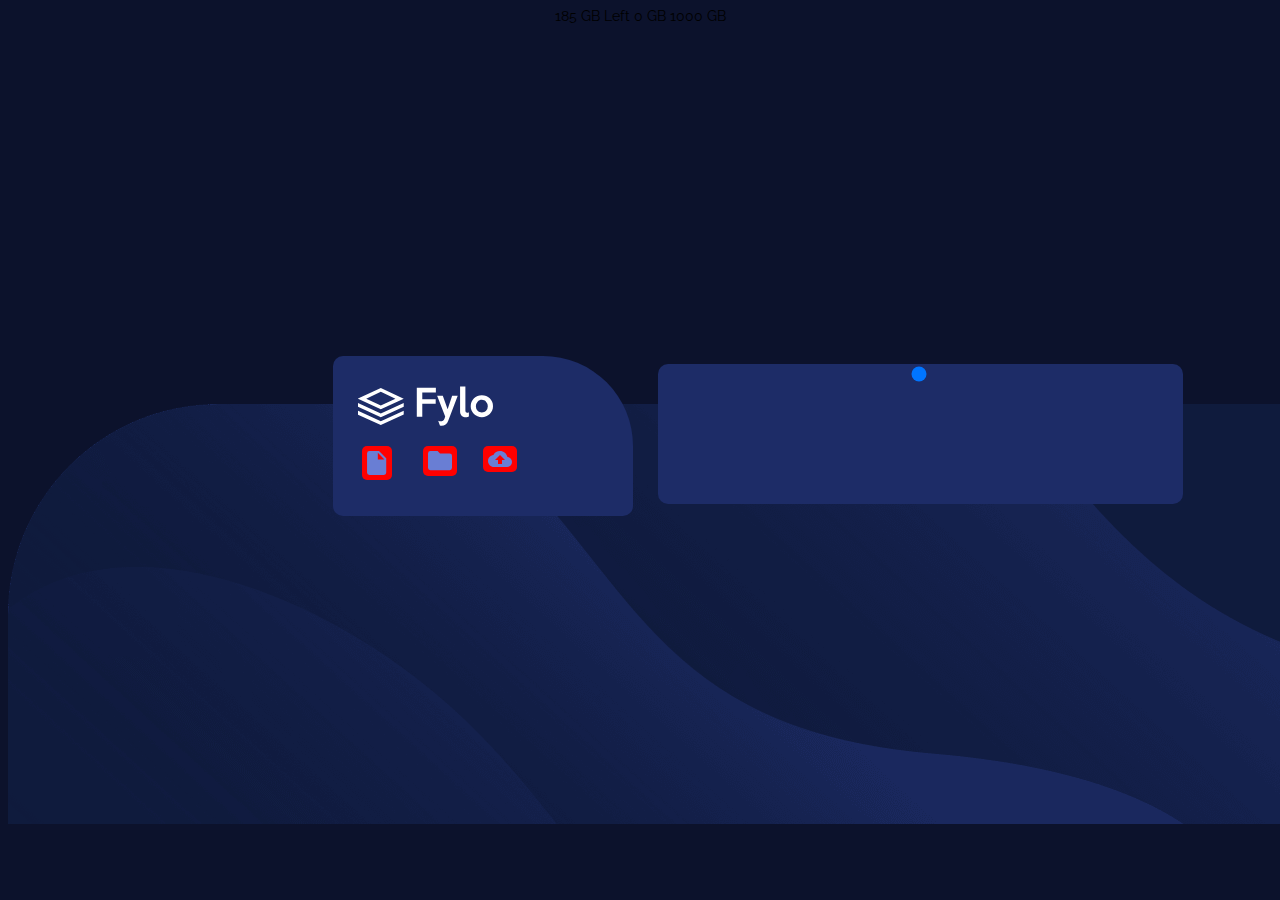
==== index.html @ a9492d55 "Initial commit" ====
<!DOCTYPE html>
<html lang="en">
<head>
  <meta charset="UTF-8">
  <meta name="viewport" content="width=device-width, initial-scale=1.0"> <!-- displays site properly based on user's device -->

  <link rel="icon" type="image/png" sizes="32x32" href="images/favicon-32x32.png">

  <title>Frontend Mentor | Fylo data storage component</title>
  <link rel="stylesheet" href="styles.css">
  <link href="https://fonts.googleapis.com/css2?family=Raleway:wght@400;700&display=swap" rel="stylesheet">

</head>
<body>



  185 GB Left

  0 GB
  1000 GB
  <div class="background-img">
    <div class="flyo">
    <img class="logo" src="images/logo.svg" alt="flyo-logo">
    <img class="doc"src="images/document.svg" alt="flyo-doc">
    <img class="folder"src="images/folder.svg" alt="flyo-folder">
    <img class="upload"src="images/upload.svg" alt="flyo-upload">
    </div>
    <div class="rectangle">
      <div class="slider">
        <input type="range" min="0" max="1000" value="815" id="slider">
      </div>

    <!-- <p>You’ve used <strong>815 GB</strong> of your storage</p> -->
    <div class="balance">

    </div>
    </div>
    <img src="images/background.png" alt="desktop-background">
  </div>
  <div class="attribution">
    Challenge by <a href="https://www.frontendmentor.io?ref=challenge" target="_blank">Frontend Mentor</a>.
    Coded by <a href="#">Your Name Here</a>.
  </div>
</body>
</html>
---- styles.css ----
body{
  background-color: hsl(229, 57%, 11%);
  font-size: 14px;
  font-family: 'Raleway', sans-serif;
  text-align: center;
}
p{
  padding:30px;
  padding-right: 250px;
  color: white;
  font-size: 14px;
}


.balance{
  color: hsl(243, 100%, 93%);
  height: 100px;
  width:100px;
  border-radius: 5px;
  position: relative;

}

.background-img{
  background-size: contain;
  position: relative;
  height: 100%;
  width:100%;
  text-align: center;
  top:80px;
}
.doc{
  padding: 5px;
  border-radius: 5px;
  background-color: red;
  background-size: 15px;
  border:10px;

  position: absolute;
  left: 29px;
  top:90px;

}
.folder{
  padding: 5px;
  border-radius: 5px;
  background-color: red;
  background-size: 15px;
  position: absolute;
  left :90px;
  top:90px;

}
.upload{
  padding: 5px;
  border-radius: 5px;
  background-color: red;
  background-size: 15px;
  position: absolute;
  left:150px;
  top:90px;
}
.flyo{
  background-color: hsl(228, 56%, 26%);;
  width:300px;
  height: 160px;
  position: relative;
  top:252px;
  left:325px;
  border-radius: 10px 90px 10px 10px;
}
.logo{
  position: absolute;
  left:25px;
  top:30px;
}
.rectangle{
  background-color:  hsl(228, 56%, 26%);
  width:525px;
  height:140px;
  position:relative;
  top:100px;
  left:650px;
  border-radius: 10px;
}
#slider{
width: 10px;
}
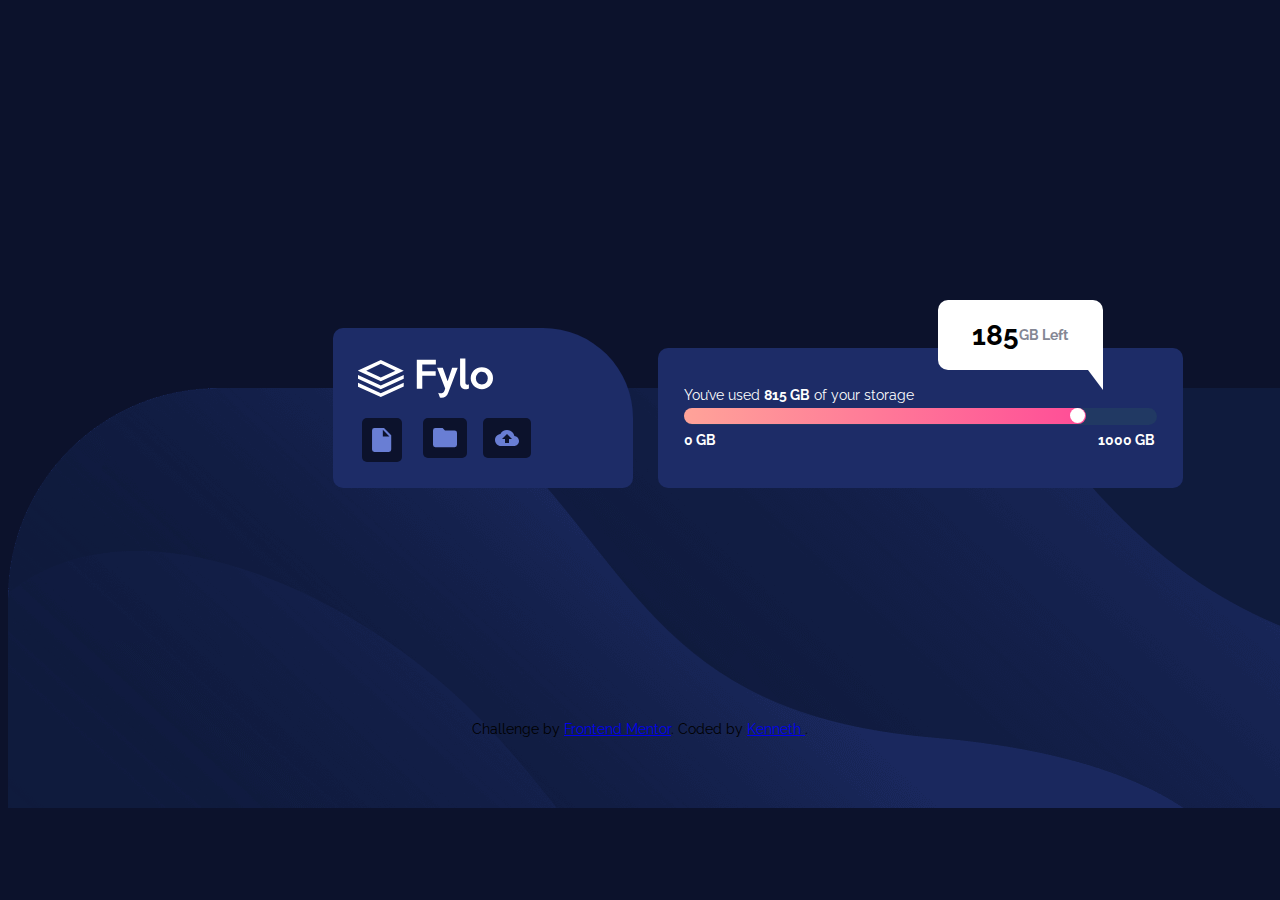
==== commit 2f8ad619: "final version of flyo project" ====
--- a/index.html
+++ b/index.html
@@ -13,12 +13,6 @@
 </head>
 <body>
 
-
-
-  185 GB Left
-
-  0 GB
-  1000 GB
   <div class="background-img">
     <div class="flyo">
     <img class="logo" src="images/logo.svg" alt="flyo-logo">
@@ -27,11 +21,26 @@
     <img class="upload"src="images/upload.svg" alt="flyo-upload">
     </div>
     <div class="rectangle">
+      <div class="call">
+      <h1>185</h1> <p style="color:hsl(229, 7%, 55%);"><strong> GB Left</strong></p>
+<div class="call-out">
+
+</div>
+      </div>
+      <p id="usage"> You’ve used <strong>815 GB</strong> of your storage</p>
       <div class="slider">
-        <input type="range" min="0" max="1000" value="815" id="slider">
+        <div class="slider-progress">
+        <div class="slider-ball">
+
+        </div>
+        </div>
+        <div class="range">
+          <p><strong>0 GB</strong></p>
+          <p><strong>1000 GB</strong></p>
+        </div>
       </div>
 
-    <!-- <p>You’ve used <strong>815 GB</strong> of your storage</p> -->
+
     <div class="balance">
 
     </div>
@@ -40,7 +49,7 @@
   </div>
   <div class="attribution">
     Challenge by <a href="https://www.frontendmentor.io?ref=challenge" target="_blank">Frontend Mentor</a>.
-    Coded by <a href="#">Your Name Here</a>.
+    Coded by <a href="https://github.com/Kenmw">Kenneth </a>.
   </div>
 </body>
 </html>
--- a/styles.css
+++ b/styles.css
@@ -1,88 +1,166 @@
-body{
+body {
   background-color: hsl(229, 57%, 11%);
   font-size: 14px;
   font-family: 'Raleway', sans-serif;
   text-align: center;
 }
-p{
-  padding:30px;
-  padding-right: 250px;
+
+p {
+  /* padding:30px; */
+  padding-right: 2px;
   color: white;
   font-size: 14px;
 }
 
+.attribution {
+  position: relative;
+  bottom: 10px;
+}
 
-.balance{
+.balance {
   color: hsl(243, 100%, 93%);
   height: 100px;
-  width:100px;
+  width: 100px;
   border-radius: 5px;
   position: relative;
-
 }
 
-.background-img{
+.background-img {
   background-size: contain;
   position: relative;
   height: 100%;
-  width:100%;
+  width: 100%;
   text-align: center;
-  top:80px;
+  top: 80px;
 }
-.doc{
-  padding: 5px;
+
+.call {
+  position: absolute;
+  width: 165px;
+  left: 280px;
+  bottom: 118px;
+  border-radius: 10px 10px 0;
+  height: 70px;
+  background-color: white;
+  justify-content: center;
+  align-items: center;
+  display: flex;
+}
+
+.call>p {
+  color: black;
+}
+
+.call-out {
+  border-bottom: 40px solid transparent;
+  border-right: 30px solid white;
+  content: " ";
+  margin-left: 135px;
+  margin-top: 70px;
+  position: absolute;
+}
+
+.doc {
+  padding: 10px;
   border-radius: 5px;
-  background-color: red;
+  background-color: hsl(229, 57%, 11%);
   background-size: 15px;
-  border:10px;
-
+  border: 10px;
   position: absolute;
   left: 29px;
-  top:90px;
+  top: 90px;
+}
 
-}
-.folder{
-  padding: 5px;
+.folder {
+  padding: 10px;
   border-radius: 5px;
-  background-color: red;
+  background-color: hsl(229, 57%, 11%);
   background-size: 15px;
   position: absolute;
-  left :90px;
-  top:90px;
+  left: 90px;
+  top: 90px;
+}
 
-}
-.upload{
-  padding: 5px;
+.upload {
+  padding: 12px;
   border-radius: 5px;
-  background-color: red;
+  background-color: hsl(229, 57%, 11%);
   background-size: 15px;
   position: absolute;
-  left:150px;
-  top:90px;
+  left: 150px;
+  top: 90px;
 }
-.flyo{
-  background-color: hsl(228, 56%, 26%);;
-  width:300px;
+
+.flyo {
+  background-color: hsl(228, 56%, 26%);
+  ;
+  width: 300px;
   height: 160px;
   position: relative;
-  top:252px;
-  left:325px;
+  top: 240px;
+  left: 325px;
   border-radius: 10px 90px 10px 10px;
 }
-.logo{
+
+.logo {
   position: absolute;
-  left:25px;
-  top:30px;
+  left: 25px;
+  top: 30px;
 }
-.rectangle{
-  background-color:  hsl(228, 56%, 26%);
-  width:525px;
-  height:140px;
-  position:relative;
-  top:100px;
-  left:650px;
+
+.rectangle {
+  background-color: hsl(228, 56%, 26%);
+  width: 525px;
+  height: 140px;
+  position: relative;
+  top: 100px;
+  left: 650px;
   border-radius: 10px;
 }
-#slider{
-width: 10px;
+
+.range {
+  width: 100%;
+  justify-content: space-between;
+  display: flex;
+  position: absolute;
+  top: 10px;
+  /* left:35px; */
 }
+
+/* .range>p{
+  padding-right:10px;
+} */
+.slider {
+  background-color: hsl(218, 50%, 26%);
+  ;
+  height: 12%;
+  width: 90%;
+  position: absolute;
+  justify-content: center;
+  left: 5%;
+  top: 60px;
+  border-radius: 10px;
+}
+
+.slider-progress {
+  position: absolute;
+  width: 85%;
+  height: 95%;
+  background: linear-gradient(to right, hsl(6, 100%, 80%), hsl(335, 100%, 65%));
+  border-radius: 10px;
+}
+
+.slider-ball {
+  background-color: white;
+  border-radius: 100%;
+  width: 15px;
+  height: 15px;
+  position: absolute;
+  left: 96%;
+}
+
+#usage {
+  padding-top: 25px;
+  left: 5%;
+  position: absolute;
+}